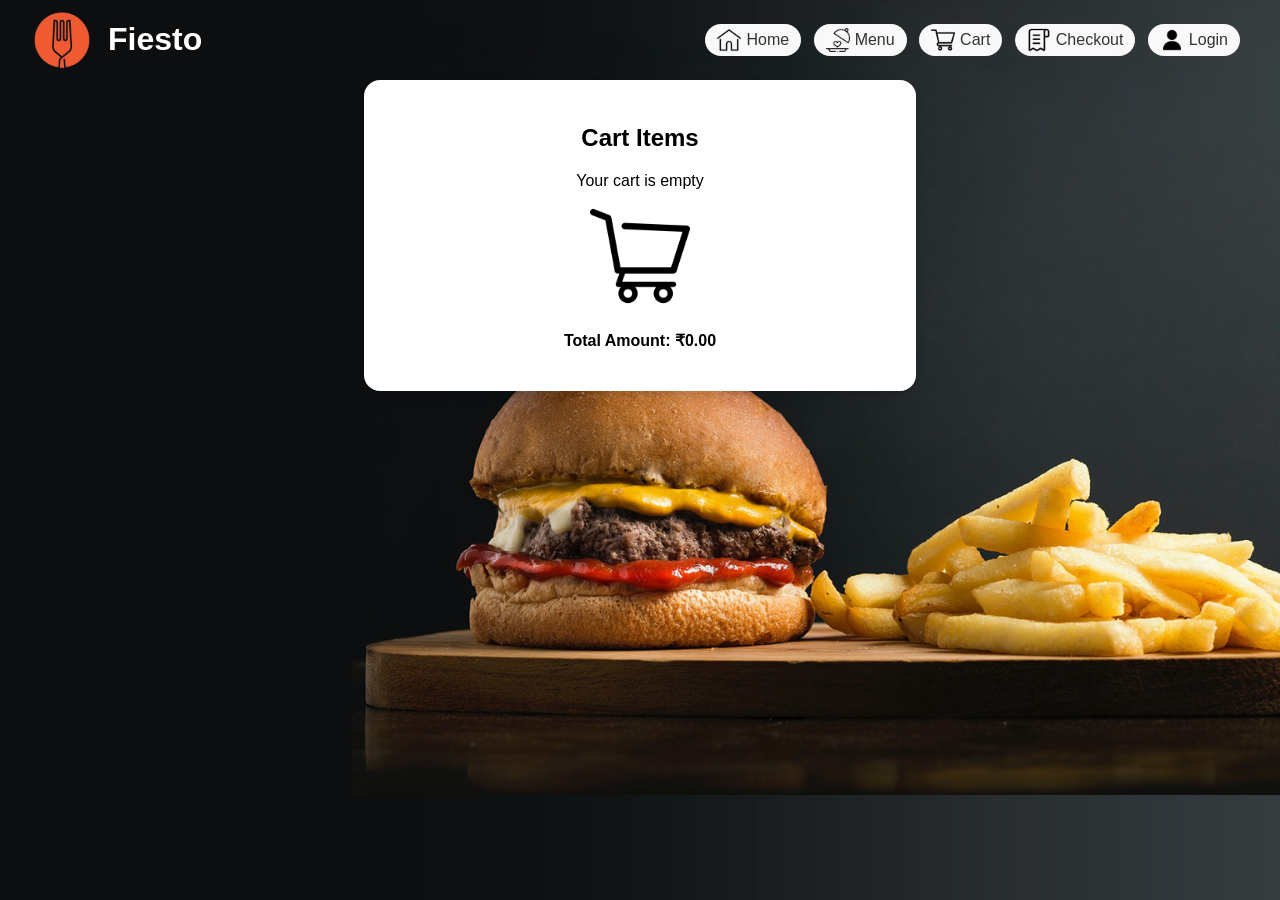
==== frontend/cart.html @ d4b280db "Add files via upload" ====
<!DOCTYPE html>
<html lang="en">

<head>
    <meta charset="UTF-8">
    <meta name="viewport" content="width=device-width, initial-scale=1.0">
    <title>Fiesto - Cart</title>
    <link rel="stylesheet" href="style.css">
    <link rel="shortcut icon" href="images/favicon.png" type="image/x-icon">
</head>

<body>
    <div class="navigation">
        <div class="navigation-logo">
            <img class="icon" src="images/favicon.png" alt="Fiesto Logo">
            <h1 class="title">Fiesto</h1>
        </div>
        <nav>
            <ul>
                <li class="nav-item"><a href="index.html"><img src="images/home.png"><span>Home</span></a></li>
                <li class="nav-item"><a href="menu.html"><img src="images/menu.png"><span>Menu</span></a></li>
                <li class="nav-item"><a href="cart.html"><img src="images/cart.png"><span>Cart</span></a></li>
                <li class="nav-item"><a href="checkout.html"><img src="images/checkout.png"><span>Checkout</span></a></li>
                <li onclick="openPopup()"><a href="#"><img src="images/person.png"><span class="logged-name">Login</span></a></li>
            </ul>
        </nav>
    </div>

    <div class="cart-container">
        <h3>Cart Items</h3>
        <ul id="cartItemsList"></ul>
        <div id="totalAmountContainer">
            <h4>Total Amount: <span id="totalAmount">₹0.00</span></h4>
        </div>
    </div>

    <div id="loginPopup" class="popup">
        <div class="popup-content">
            <span class="close" onclick="closePopup()">&times;</span>
            <h2>Login</h2>
            <form id="loginForm" onsubmit="login(event)">
                <input type="text" id="username" placeholder="Username" required>
                <input type="tel" id="phone" placeholder="Phone Number" required>
                <textarea id="address" placeholder="Address for delivery" required></textarea>
                <button id="loginBtn" type="submit" style="display: inline-block;">Login</button>
            </form>
            <button id="logoutBtn" onclick="logout()" style="display: none;">Logout</button>
        </div>
    </div>

    <script src="script.js"></script>
    <script>
        function loadCartItems() {
            const cartItemsList = document.getElementById("cartItemsList");
            const totalAmountContainer = document.getElementById("totalAmount");
            cartItemsList.innerHTML = ""; // Clear existing list items
            let totalAmount = 0;

            const cartItems = JSON.parse(sessionStorage.getItem('cartItems')) || {};

            for (const key in cartItems) {
                if (cartItems.hasOwnProperty(key)) {
                    const item = cartItems[key];
                    const listItem = document.createElement("li");
                    listItem.innerHTML = `
                        <div>
                            <h4>${item.name}</h4>
                            <p>Quantity: ${item.count}</p>
                            <p>Price: ${item.price}</p>
                        </div>
                    `;
                    cartItemsList.appendChild(listItem);

                    // Calculate total amount
                    const itemPrice = parseFloat(item.price.replace('₹', '').trim());
                    totalAmount += item.count * itemPrice;
                }
            }

            // Display total amount with 2 decimal places
            totalAmountContainer.textContent = `₹${totalAmount.toFixed(2)}`;

            // Show message if cart is empty
            if (Object.keys(cartItems).length === 0) {
                cartItemsList.innerHTML = `<p>Your cart is empty</p>
                                            <img src="images/empty-cart.png" alt="Empty Cart"/>`;
            }
        }

        // Load cart items when the page is loaded
        document.addEventListener("DOMContentLoaded", loadCartItems);
    </script>
</body>

</html>
---- frontend/style.css ----
/* Base styling */
body,
html {
  margin: 0;
  padding: 0;
  font-family: 'Lucida Sans', 'Lucida Sans Regular', 'Lucida Grande', 'Lucida Sans Unicode', Geneva, Verdana, sans-serif;
  height: 100vh;
  overflow-x: hidden;
}

body {
  background-image: url(images/bg-image.jpg);
  background-repeat: no-repeat;
  background-position: center;
  background-size: cover;
}

/* Navigation */
.navigation {
  display: flex;
  justify-content: space-between;
  align-items: center;
  margin: 0 2em;
}

.navigation-logo {
  display: flex;
  align-items: center;
}

.navigation-search input {
  border: 0;
  border-radius: 16px;
  padding: 8px;
}

.title {
  color: #ffffff;
  margin-left: 16px;
}

.icon {
  height: 60px;
}

.navigation nav {
  display: flex;
  gap: 1em;
}

nav ul {
  list-style: none;
  padding: 0;
  margin: 0;
}

nav ul li {
  display: inline-block;
  margin-right: 8px;
  background-color: #f9f9f9;
  border-radius: 20px;
  padding: 4px 12px;
  transition: transform 0.3s ease, box-shadow 0.3s ease;
}

nav ul li:hover {
  transform: translateY(-5px);
  box-shadow: 0 4px 8px rgba(0, 0, 0, 0.2);
}

nav ul li a {
  position: relative;
  text-decoration: none;
  color: #333;
  transition: color 0.3s ease;
  display: inline-block;
}

nav ul li a img,
nav ul li a span {
  vertical-align: middle;
}

nav ul li a img {
  height: 24px;
  width: 24px;
  margin-right: 5px;
}

nav ul li a::before {
  content: "";
  position: absolute;
  width: 100%;
  height: 2px;
  bottom: -4px;
  left: 0;
  background-color: #ff6f61;
  visibility: hidden;
  transform: scaleX(0);
  transition: all 0.3s ease-in-out;
}

nav ul li a:hover::before {
  visibility: visible;
  transform: scaleX(1);
}

/* Home */
.home-container {
  display: flex;
}

.home-1 {
  background-color: white;
  padding: 16px;
  border-radius: 16px;
  margin: 16px;
  width: 30vw;
}

.home-1 > p {
  margin-bottom: 60px;
}

.home-2 {
  padding: 16px;
  border-radius: 16px;
  margin: 16px;
  width: 800px;
  color: white;
  font-size: xx-large;
  font-style: oblique;
}

.explore-button {
  background-color: #f05a32;
  color: white;
  padding: 8px;
  border-radius: 16px;
  text-decoration: none;
  transition: background-color 0.3s ease, transform 0.3s ease;
}

.explore-button:hover {
  background-color: #e54e1c;
  transform: translateY(-5px);
}

.about-container {
  background-color: rgba(76, 76, 76, 0.22);
  color: white;
  border-radius: 16px;
  margin: 70px 16px 16px 16px;
  padding: 16px;
  width: 30vw;
}

/* Menu */
.menu-container {
  display: grid;
  grid-template-columns: 1fr 4fr;
  gap: 1em;
  margin: 16px;
}

.sidebar {
  background-color: white;
  border-radius: 16px;
  padding: 16px;
  box-shadow: 0 4px 8px rgba(0, 0, 0, 0.1);
}

.categories {
  background-color: white;
  border-radius: 16px;
  padding: 16px;
  height: 80vh;
  overflow-y: auto;
  overflow-x: hidden;
  box-shadow: 0 4px 8px rgba(0, 0, 0, 0.1);
}

.all-items {
  display: grid;
  grid-template-columns: repeat(4, 1fr);
  gap: 1em;
  margin: 16px auto;
  width: 72vw;
  max-width: 1200px;
}

.all-items > .card {
  background-color: #f0f0f0;
  padding: 1em;
  border: 1px solid #ccc;
  border-radius: 8px;
  transition: transform 0.3s ease, background-color 0.3s ease, box-shadow 0.3s ease;
  animation: fadeIn 0.5s ease forwards;
  transform-style: preserve-3d;
}

.all-items > .card:hover {
  transform: translateY(-10px) rotateX(10deg) rotateY(10deg);
  background-color: #e0e0e0;
  box-shadow: 0 4px 8px rgba(0, 0, 0, 0.2);
}

@keyframes fadeIn {
  from {
    opacity: 0;
    transform: translateY(20px);
  }
  to {
    opacity: 1;
    transform: translateY(0);
  }
}

@media (max-width: 1200px) {
  .all-items {
    grid-template-columns: repeat(3, 1fr);
  }
}

@media (max-width: 768px) {
  .all-items {
    grid-template-columns: repeat(2, 1fr);
  }
}

@media (max-width: 480px) {
  .all-items {
    grid-template-columns: 1fr;
  }
}

.card {
  background-color: #fff;
  border-radius: 8px;
  box-shadow: 0 4px 8px rgba(0, 0, 0, 0.1);
  transition: transform 0.3s ease;
}

.card:hover {
  transform: rotateX(10deg) rotateY(10deg);
}

.card-image {
  width: 100%;
  height: 200px;
  border-top-left-radius: 8px;
  border-top-right-radius: 8px;
  overflow: hidden;
}

.card-image img {
  width: 100%;
  height: 100%;
  object-fit: cover;
}

.card-details {
  padding: 20px;
}

.card-title {
  font-size: 20px;
  font-weight: bold;
  margin-bottom: 10px;
}

.card-description {
  font-size: 14px;
  color: #666;
  line-height: 1.5;
}

.card-footer {
  padding: 10px 20px;
  border-top: 1px solid #eee;
}

.btn {
  background-color: #f05a32;
  color: #fff;
  padding: 8px 16px;
  border: none;
  border-radius: 4px;
  cursor: pointer;
  transition: background-color 0.3s ease, transform 0.3s ease;
}

.btn:hover {
  background-color: #e54e1c;
  transform: translateY(-2px);
}

/* Cart */
.cart-container {
  background-color: white;
  margin: 16px;
  padding: 16px;
  border-radius: 16px;
  text-align: center;
  width: 40vw;
  box-shadow: 0 4px 8px rgba(0, 0, 0, 0.1);
}

.cart-container img {
  height: 100px;
}

/* Checkout */
.checkout-container {
  background-color: white;
  margin: 16px;
  padding: 16px;
  border-radius: 16px;
  text-align: center;
  width: 40vw;
  box-shadow: 0 4px 8px rgba(0, 0, 0, 0.1);
}

.checkout-items {
  display: flex;
  flex-direction: column;
}

.checkout-items p {
  display: flex;
  justify-content: space-between;
}

.checkout-items span {
  margin-left: 10px;
}

.checkout-summary {
  display: flex;
  justify-content: space-between;
  align-items: center;
}

.checkout-button {
  background-color: #f05a32;
  color: white;
  border: 0;
  border-radius: 16px;
  padding: 8px 16px;
  transition: background-color 0.3s ease, transform 0.3s ease;
}

.checkout-button:hover {
  background-color: #e54e1c;
  transform: translateY(-2px);
  cursor: pointer;
}

/* Popup */
.popup {
  display: none;
  position: fixed;
  top: 0;
  left: 0;
  width: 100%;
  height: 100%;
  background-color: rgba(0, 0, 0, 0.5);
  z-index: 999;
}

.popup-content {
  position: absolute;
  top: 50%;
  left: 50%;
  transform: translate(-50%, -50%);
  background-color: #fff;
  padding: 20px;
  border-radius: 10px;
  box-shadow: 0 0 10px rgba(0, 0, 0, 0.3);
  max-width: 400px;
  width: 90%;
}

.close {
  position: absolute;
  top: 10px;
  right: 10px;
  cursor: pointer;
  font-size: 20px;
  color: #888;
}

.close:hover {
  color: #333;
}

.popup-content h2 {
  margin-bottom: 20px;
  text-align: center;
}

.popup-content input,
.popup-content textarea,
.popup-content button {
  width: 100%;
  margin-bottom: 15px;
  padding: 10px;
  border: 1px solid #ccc;
  border-radius: 5px;
  box-sizing: border-box;
}

.popup-content button {
  background-color: #ff6f61;
  color: #fff;
  border: none;
  cursor: pointer;
}

.popup-content button:hover {
  background-color: #e65c4d;
}

/* Sidebar */
.sidebar {
  background-color: #f4f4f4;
  padding: 10px;
  border-radius: 10px;
  box-shadow: 0 0 10px rgba(0, 0, 0, 0.1);
}

.sidebar h2 {
  font-size: 18px;
  margin-bottom: 10px;
  color: #333;
}

.sidebar ul {
  list-style: none;
  padding: 0;
}

.sidebar li {
  margin-bottom: 5px;
  cursor: pointer;
  font-size: 16px;
  padding: 10px;
  transition: background-color 0.3s ease, transform 0.3s ease;
}

.sidebar li:hover {
  background-color: #e0e0e0;
  transform: translateY(-2px);
}

.sidebar li:nth-child(odd) {
  background-color: #ddd;
}

.sidebar li input[type="checkbox"] + label:before {
  content: '';
  display: inline-block;
  width: 16px;
  height: 16px;
  border: 1px solid #ccc;
  border-radius: 3px;
  margin-right: 5px;
  vertical-align: middle;
}

.sidebar li input[type="checkbox"]:checked + label:before {
  background-color: #007bff;
  border-color: #007bff;
}

.cart-container {
  max-width: 600px;
  margin: 0 auto;
  padding: 20px;
}

.cart-container h3 {
  text-align: center;
  font-size: 24px;
  margin-bottom: 20px;
}

#cartItemsList {
  list-style: none;
  padding: 0;
}

#cartItemsList img {
  height: 100px;
}

#cartItemsList li {
  margin-bottom: 10px;
  padding: 10px;
  background-color: #f9f9f9;
  border-radius: 5px;
  transition: transform 0.3s ease;
}

#cartItemsList li:hover {
  transform: translateY(-5px);
  box-shadow: 0 4px 8px rgba(0, 0, 0, 0.2);
}

#cartItemsList li img {
  max-width: 100px;
  max-height: 100px;
  float: left;
  margin-right: 20px;
}

#cartItemsList li:after {
  content: "";
  display: table;
  clear: both;
}
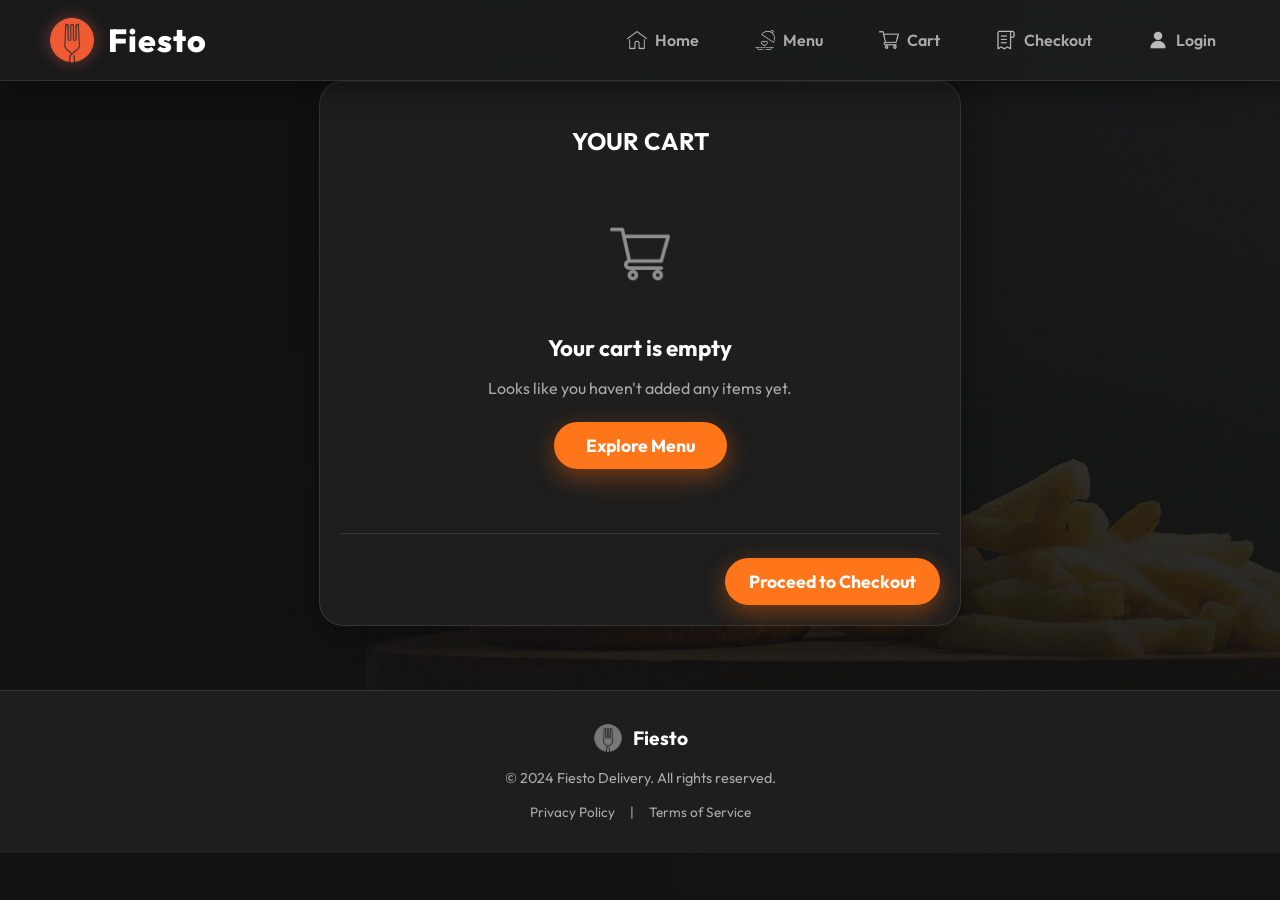
==== commit a5cbbd07: "Add files via upload" ====
--- a/frontend/cart.html
+++ b/frontend/cart.html
@@ -20,17 +20,21 @@
                 <li class="nav-item"><a href="index.html"><img src="images/home.png"><span>Home</span></a></li>
                 <li class="nav-item"><a href="menu.html"><img src="images/menu.png"><span>Menu</span></a></li>
                 <li class="nav-item"><a href="cart.html"><img src="images/cart.png"><span>Cart</span></a></li>
-                <li class="nav-item"><a href="checkout.html"><img src="images/checkout.png"><span>Checkout</span></a></li>
-                <li onclick="openPopup()"><a href="#"><img src="images/person.png"><span class="logged-name">Login</span></a></li>
+                <li class="nav-item"><a href="checkout.html"><img src="images/checkout.png"><span>Checkout</span></a>
+                </li>
+                <li onclick="openPopup()"><a href="#"><img src="images/person.png"><span
+                            class="logged-name">Login</span></a></li>
             </ul>
         </nav>
     </div>
 
     <div class="cart-container">
-        <h3>Cart Items</h3>
+        <h3>YOUR CART</h3>
         <ul id="cartItemsList"></ul>
-        <div id="totalAmountContainer">
+        <div id="totalAmountContainer" style="display: flex; flex-direction: column; align-items: flex-end; gap: 1rem;">
             <h4>Total Amount: <span id="totalAmount">₹0.00</span></h4>
+            <a href="checkout.html" class="checkout-button" style="text-decoration: none; padding: 12px 24px;">Proceed
+                to Checkout</a>
         </div>
     </div>
 
@@ -48,6 +52,20 @@
         </div>
     </div>
 
+    <footer
+        style="margin-top: 4rem; padding: 2rem; border-top: 1px solid var(--border); background: var(--bg-card); text-align: center; color: var(--text-muted);">
+        <div style="display: flex; justify-content: center; align-items: center; gap: 10px; margin-bottom: 1rem;">
+            <img src="images/favicon.png" alt="Fiesto Logo" style="height: 30px; filter: grayscale(1);">
+            <h2 style="margin: 0; color: var(--text-main); font-size: 1.2rem;">Fiesto</h2>
+        </div>
+        <p style="margin: 0; font-size: 0.9rem;">&copy; 2024 Fiesto Delivery. All rights reserved.</p>
+        <div style="margin-top: 1rem; display: flex; justify-content: center; gap: 15px; font-size: 0.85rem;">
+            <a href="#" style="color: var(--text-muted); text-decoration: none;">Privacy Policy</a> |
+            <a href="#" style="color: var(--text-muted); text-decoration: none;">Terms of Service</a>
+        </div>
+    </footer>
+
+    <script src="utils.js"></script>
     <script src="script.js"></script>
     <script>
         function loadCartItems() {
@@ -72,7 +90,8 @@
                     cartItemsList.appendChild(listItem);
 
                     // Calculate total amount
-                    const itemPrice = parseFloat(item.price.replace('₹', '').trim());
+                    const itemPriceStr = String(item.price).replace(/[^\d.]/g, '');
+                    const itemPrice = parseFloat(itemPriceStr);
                     totalAmount += item.count * itemPrice;
                 }
             }
@@ -82,8 +101,19 @@
 
             // Show message if cart is empty
             if (Object.keys(cartItems).length === 0) {
-                cartItemsList.innerHTML = `<p>Your cart is empty</p>
-                                            <img src="images/empty-cart.png" alt="Empty Cart"/>`;
+                cartItemsList.style.display = 'block';
+                cartItemsList.innerHTML = `
+                    <div style="padding: 2rem 0;">
+                        <img src="images/cart.png" alt="Empty Cart" style="height: 60px; filter: invert(1) opacity(0.5); margin-bottom: 1rem;"/>
+                        <h4 style="color: var(--text-main); margin-bottom: 0.5rem; font-size: 1.4rem;">Your cart is empty</h4>
+                        <p style="color: var(--text-muted); margin-bottom: 1.5rem;">Looks like you haven't added any items yet.</p>
+                        <a href="menu.html" class="checkout-button" style="text-decoration: none; display: inline-block;">Explore Menu</a>
+                    </div>
+                `;
+                totalAmountContainer.parentElement.style.display = 'none';
+            } else {
+                cartItemsList.style.display = 'flex';
+                totalAmountContainer.parentElement.style.display = 'flex';
             }
         }
 
@@ -92,4 +122,4 @@
     </script>
 </body>
 
-</html>
+</html>
--- a/frontend/style.css
+++ b/frontend/style.css
@@ -1,18 +1,35 @@
+@import url('https://fonts.googleapis.com/css2?family=Outfit:wght@300;400;600;800&display=swap');
+
+/* Colors & Tokens */
+:root {
+  --primary: hsl(24, 100%, 55%);
+  --primary-hover: hsl(24, 100%, 45%);
+  --bg-dark: #121212;
+  --bg-card: #1e1e1e;
+  --bg-glass: rgba(30, 30, 30, 0.7);
+  --text-main: #ffffff;
+  --text-muted: #aaaaaa;
+  --border: rgba(255, 255, 255, 0.1);
+}
+
 /* Base styling */
 body,
 html {
   margin: 0;
   padding: 0;
-  font-family: 'Lucida Sans', 'Lucida Sans Regular', 'Lucida Grande', 'Lucida Sans Unicode', Geneva, Verdana, sans-serif;
+  font-family: 'Outfit', sans-serif;
   height: 100vh;
   overflow-x: hidden;
+  background-color: var(--bg-dark);
+  color: var(--text-main);
 }
 
 body {
-  background-image: url(images/bg-image.jpg);
+  background-image: linear-gradient(rgba(18, 18, 18, 0.8), rgba(18, 18, 18, 0.95)), url(images/bg-image.jpg);
   background-repeat: no-repeat;
   background-position: center;
   background-size: cover;
+  background-attachment: fixed;
 }
 
 /* Navigation */
@@ -20,189 +37,249 @@
   display: flex;
   justify-content: space-between;
   align-items: center;
-  margin: 0 2em;
+  padding: 1rem 3rem;
+  background: var(--bg-glass);
+  backdrop-filter: blur(12px);
+  -webkit-backdrop-filter: blur(12px);
+  position: sticky;
+  top: 0;
+  z-index: 100;
+  border-bottom: 1px solid var(--border);
+  box-shadow: 0 4px 30px rgba(0, 0, 0, 0.5);
 }
 
 .navigation-logo {
   display: flex;
   align-items: center;
-}
-
-.navigation-search input {
-  border: 0;
-  border-radius: 16px;
-  padding: 8px;
+  gap: 12px;
 }
 
 .title {
-  color: #ffffff;
-  margin-left: 16px;
+  color: var(--text-main);
+  margin: 0;
+  font-weight: 800;
+  letter-spacing: 1px;
 }
 
 .icon {
-  height: 60px;
-}
-
-.navigation nav {
-  display: flex;
-  gap: 1em;
-}
-
-nav ul {
+  height: 48px;
+  filter: drop-shadow(0 0 8px rgba(255, 111, 97, 0.4));
+}
+
+.navigation nav ul {
   list-style: none;
   padding: 0;
   margin: 0;
+  display: flex;
+  gap: 1.5rem;
 }
 
 nav ul li {
-  display: inline-block;
-  margin-right: 8px;
-  background-color: #f9f9f9;
-  border-radius: 20px;
-  padding: 4px 12px;
-  transition: transform 0.3s ease, box-shadow 0.3s ease;
-}
-
-nav ul li:hover {
-  transform: translateY(-5px);
-  box-shadow: 0 4px 8px rgba(0, 0, 0, 0.2);
+  display: flex;
+  align-items: center;
 }
 
 nav ul li a {
-  position: relative;
   text-decoration: none;
-  color: #333;
-  transition: color 0.3s ease;
-  display: inline-block;
-}
-
-nav ul li a img,
+  color: var(--text-muted);
+  font-weight: 600;
+  display: flex;
+  align-items: center;
+  gap: 8px;
+  padding: 8px 16px;
+  border-radius: 24px;
+  transition: all 0.3s ease;
+}
+
+nav ul li a img {
+  height: 20px;
+  width: 20px;
+  filter: invert(1) opacity(0.7);
+  transition: all 0.3s ease;
+}
+
+nav ul li a:hover,
+nav ul li.active a {
+  color: var(--text-main);
+  background: rgba(255, 255, 255, 0.05);
+  transform: translateY(-2px);
+}
+
+nav ul li a:hover img,
+nav ul li.active a img {
+  filter: invert(1) opacity(1);
+}
+
 nav ul li a span {
-  vertical-align: middle;
-}
-
-nav ul li a img {
-  height: 24px;
-  width: 24px;
-  margin-right: 5px;
-}
-
-nav ul li a::before {
-  content: "";
-  position: absolute;
-  width: 100%;
-  height: 2px;
-  bottom: -4px;
-  left: 0;
-  background-color: #ff6f61;
-  visibility: hidden;
-  transform: scaleX(0);
-  transition: all 0.3s ease-in-out;
-}
-
-nav ul li a:hover::before {
-  visibility: visible;
-  transform: scaleX(1);
+  font-size: 1rem;
 }
 
 /* Home */
 .home-container {
   display: flex;
+  flex-direction: column;
+  align-items: center;
+  justify-content: center;
+  min-height: 70vh;
+  text-align: center;
+  gap: 2rem;
+  padding: 2rem;
 }
 
 .home-1 {
-  background-color: white;
-  padding: 16px;
-  border-radius: 16px;
-  margin: 16px;
-  width: 30vw;
-}
-
-.home-1 > p {
-  margin-bottom: 60px;
+  max-width: 600px;
+  animation: slideUp 0.8s cubic-bezier(0.16, 1, 0.3, 1) forwards;
+}
+
+.home-1 h2 {
+  font-size: 3.5rem;
+  font-weight: 800;
+  line-height: 1.1;
+  margin-bottom: 1rem;
+  background: linear-gradient(90deg, #fff, #ffb347);
+  background-clip: text;
+  -webkit-background-clip: text;
+  -webkit-text-fill-color: transparent;
+}
+
+.home-1 p {
+  font-size: 1.2rem;
+  color: var(--text-muted);
+  margin-bottom: 2.5rem;
 }
 
 .home-2 {
-  padding: 16px;
-  border-radius: 16px;
-  margin: 16px;
-  width: 800px;
+  max-width: 800px;
+  color: var(--text-muted);
+  font-size: 1.1rem;
+  font-weight: 300;
+  animation: slideUp 1s cubic-bezier(0.16, 1, 0.3, 1) forwards;
+  opacity: 0;
+}
+
+@keyframes slideUp {
+  from {
+    opacity: 0;
+    transform: translateY(40px);
+  }
+
+  to {
+    opacity: 1;
+    transform: translateY(0);
+  }
+}
+
+.explore-button {
+  display: inline-block;
+  background: var(--primary);
   color: white;
-  font-size: xx-large;
-  font-style: oblique;
-}
-
-.explore-button {
-  background-color: #f05a32;
-  color: white;
-  padding: 8px;
-  border-radius: 16px;
+  padding: 14px 32px;
+  border-radius: 30px;
   text-decoration: none;
-  transition: background-color 0.3s ease, transform 0.3s ease;
+  font-weight: 600;
+  font-size: 1.1rem;
+  box-shadow: 0 8px 24px rgba(255, 107, 0, 0.4);
+  transition: all 0.3s cubic-bezier(0.16, 1, 0.3, 1);
 }
 
 .explore-button:hover {
-  background-color: #e54e1c;
-  transform: translateY(-5px);
-}
-
+  transform: translateY(-2px);
+  box-shadow: 0 12px 28px rgba(255, 107, 0, 0.6);
+}
+
+/* About Section Fixes */
 .about-container {
-  background-color: rgba(76, 76, 76, 0.22);
-  color: white;
-  border-radius: 16px;
-  margin: 70px 16px 16px 16px;
-  padding: 16px;
-  width: 30vw;
-}
+  max-width: 1200px;
+  margin: 4rem auto;
+  padding: 3rem 2rem;
+  text-align: center;
+  background: var(--bg-card);
+  border-radius: var(--radius);
+  border: 1px solid var(--border);
+  box-shadow: var(--shadow);
+  backdrop-filter: blur(12px);
+  -webkit-backdrop-filter: blur(12px);
+}
+
+.about-container h2 {
+  font-size: 2.5rem;
+  color: var(--text-main);
+  margin-bottom: 1.5rem;
+  display: inline-block;
+}
+
+.about-container p {
+  font-size: 1.2rem;
+  color: var(--text-muted);
+  line-height: 1.8;
+  max-width: 800px;
+  margin: 0 auto;
+}
+
+.explore-button:hover {
+  background: var(--primary-hover);
+  transform: translateY(-4px) scale(1.02);
+  box-shadow: 0 12px 32px rgba(255, 107, 0, 0.6);
+}
+
 
 /* Menu */
 .menu-container {
   display: grid;
-  grid-template-columns: 1fr 4fr;
-  gap: 1em;
-  margin: 16px;
+  grid-template-columns: 250px 1fr;
+  gap: 2rem;
+  margin: 2rem;
 }
 
 .sidebar {
-  background-color: white;
-  border-radius: 16px;
-  padding: 16px;
-  box-shadow: 0 4px 8px rgba(0, 0, 0, 0.1);
+  background: var(--bg-card);
+  border-radius: 20px;
+  padding: 1.5rem;
+  border: 1px solid var(--border);
+  box-shadow: 0 10px 30px rgba(0, 0, 0, 0.2);
+  height: fit-content;
 }
 
 .categories {
-  background-color: white;
-  border-radius: 16px;
-  padding: 16px;
+  background: transparent;
+  padding: 0;
   height: 80vh;
   overflow-y: auto;
   overflow-x: hidden;
-  box-shadow: 0 4px 8px rgba(0, 0, 0, 0.1);
+}
+
+.categories::-webkit-scrollbar {
+  width: 8px;
+}
+
+.categories::-webkit-scrollbar-thumb {
+  background: rgba(255, 255, 255, 0.2);
+  border-radius: 4px;
 }
 
 .all-items {
   display: grid;
-  grid-template-columns: repeat(4, 1fr);
-  gap: 1em;
-  margin: 16px auto;
-  width: 72vw;
-  max-width: 1200px;
-}
-
-.all-items > .card {
-  background-color: #f0f0f0;
-  padding: 1em;
-  border: 1px solid #ccc;
-  border-radius: 8px;
-  transition: transform 0.3s ease, background-color 0.3s ease, box-shadow 0.3s ease;
+  grid-template-columns: repeat(auto-fill, minmax(280px, 1fr));
+  gap: 2rem;
+  width: 100%;
+}
+
+.all-items>.card {
+  background: var(--bg-card);
+  border: 1px solid var(--border);
+  border-radius: 24px;
+  transition: all 0.4s cubic-bezier(0.16, 1, 0.3, 1);
   animation: fadeIn 0.5s ease forwards;
-  transform-style: preserve-3d;
-}
-
-.all-items > .card:hover {
-  transform: translateY(-10px) rotateX(10deg) rotateY(10deg);
-  background-color: #e0e0e0;
-  box-shadow: 0 4px 8px rgba(0, 0, 0, 0.2);
+  position: relative;
+  overflow: hidden;
+  display: flex;
+  flex-direction: column;
+}
+
+.all-items>.card:hover {
+  transform: translateY(-8px);
+  box-shadow: 0 20px 40px rgba(0, 0, 0, 0.4);
+  border-color: rgba(255, 111, 97, 0.4);
 }
 
 @keyframes fadeIn {
@@ -210,150 +287,203 @@
     opacity: 0;
     transform: translateY(20px);
   }
+
   to {
     opacity: 1;
     transform: translateY(0);
   }
 }
 
-@media (max-width: 1200px) {
-  .all-items {
-    grid-template-columns: repeat(3, 1fr);
-  }
-}
-
-@media (max-width: 768px) {
-  .all-items {
-    grid-template-columns: repeat(2, 1fr);
-  }
-}
-
-@media (max-width: 480px) {
-  .all-items {
-    grid-template-columns: 1fr;
-  }
-}
-
-.card {
-  background-color: #fff;
-  border-radius: 8px;
-  box-shadow: 0 4px 8px rgba(0, 0, 0, 0.1);
-  transition: transform 0.3s ease;
-}
-
-.card:hover {
-  transform: rotateX(10deg) rotateY(10deg);
-}
-
 .card-image {
   width: 100%;
-  height: 200px;
-  border-top-left-radius: 8px;
-  border-top-right-radius: 8px;
+  height: 220px;
   overflow: hidden;
+  position: relative;
 }
 
 .card-image img {
   width: 100%;
   height: 100%;
   object-fit: cover;
+  transition: transform 0.6s cubic-bezier(0.16, 1, 0.3, 1);
+}
+
+.card:hover .card-image img {
+  transform: scale(1.08);
 }
 
 .card-details {
-  padding: 20px;
+  padding: 1.5rem;
+  display: flex;
+  flex-direction: column;
+  flex-grow: 1;
 }
 
 .card-title {
-  font-size: 20px;
+  font-size: 1.2rem;
+  font-weight: 600;
+  margin-bottom: 0.5rem;
+  color: var(--text-main);
+}
+
+.card-description {
+  font-size: 0.9rem;
+  color: var(--text-muted);
+  line-height: 1.5;
+  margin-bottom: 1rem;
+  flex-grow: 1;
+}
+
+.card-price {
+  font-size: 1.4rem;
+  font-weight: 800;
+  color: var(--primary);
+  margin-bottom: 1rem;
+}
+
+.card-add {
+  display: flex;
+  align-items: center;
+  justify-content: space-between;
+  background: rgba(255, 255, 255, 0.05);
+  border-radius: 30px;
+  padding: 4px;
+}
+
+.card-add span {
+  font-weight: 600;
+  font-size: 1.1rem;
+  width: 40px;
+  text-align: center;
+}
+
+.btn {
+  background-color: var(--primary);
+  color: #fff;
+  width: 36px;
+  height: 36px;
+  border: none;
+  border-radius: 50%;
+  cursor: pointer;
+  display: flex;
+  align-items: center;
+  justify-content: center;
   font-weight: bold;
-  margin-bottom: 10px;
-}
-
-.card-description {
-  font-size: 14px;
-  color: #666;
-  line-height: 1.5;
-}
-
-.card-footer {
-  padding: 10px 20px;
-  border-top: 1px solid #eee;
-}
-
-.btn {
-  background-color: #f05a32;
-  color: #fff;
-  padding: 8px 16px;
-  border: none;
-  border-radius: 4px;
-  cursor: pointer;
-  transition: background-color 0.3s ease, transform 0.3s ease;
+  font-size: 1.2rem;
+  transition: all 0.3s cubic-bezier(0.16, 1, 0.3, 1);
 }
 
 .btn:hover {
-  background-color: #e54e1c;
-  transform: translateY(-2px);
+  background-color: var(--primary-hover);
+  transform: scale(1.1);
+}
+
+.btn:active {
+  transform: scale(0.95);
 }
 
 /* Cart */
 .cart-container {
-  background-color: white;
-  margin: 16px;
-  padding: 16px;
-  border-radius: 16px;
+  background: var(--bg-card);
+  margin: 2rem auto;
+  padding: 2rem;
+  border-radius: 24px;
   text-align: center;
-  width: 40vw;
-  box-shadow: 0 4px 8px rgba(0, 0, 0, 0.1);
+  max-width: 800px;
+  width: 90%;
+  border: 1px solid var(--border);
+  box-shadow: 0 10px 30px rgba(0, 0, 0, 0.3);
 }
 
 .cart-container img {
-  height: 100px;
+  height: 120px;
+  margin-top: 1rem;
+  filter: drop-shadow(0 4px 12px rgba(0, 0, 0, 0.2));
 }
 
 /* Checkout */
 .checkout-container {
-  background-color: white;
-  margin: 16px;
-  padding: 16px;
-  border-radius: 16px;
+  background: var(--bg-card);
+  margin: 2rem auto;
+  padding: 2.5rem;
+  border-radius: 24px;
+  max-width: 800px;
+  width: 90%;
+  border: 1px solid var(--border);
+  box-shadow: 0 10px 30px rgba(0, 0, 0, 0.3);
+}
+
+.checkout-container h3 {
+  font-size: 2rem;
+  margin-bottom: 1.5rem;
+  color: var(--text-main);
   text-align: center;
-  width: 40vw;
-  box-shadow: 0 4px 8px rgba(0, 0, 0, 0.1);
+}
+
+hr {
+  border: 0;
+  height: 1px;
+  background: var(--border);
+  margin: 1.5rem 0;
 }
 
 .checkout-items {
   display: flex;
   flex-direction: column;
-}
-
-.checkout-items p {
+  gap: 1rem;
+}
+
+.checkout-items>div {
+  display: grid;
+  grid-template-columns: 2fr 1fr 1fr;
+  align-items: center;
+  padding: 1rem;
+  background: rgba(255, 255, 255, 0.03);
+  border-radius: 12px;
+  transition: transform 0.2s ease;
+}
+
+.checkout-items>div:hover {
+  transform: translateX(5px);
+  background: rgba(255, 255, 255, 0.05);
+}
+
+.checkout-summary {
   display: flex;
   justify-content: space-between;
-}
-
-.checkout-items span {
-  margin-left: 10px;
-}
-
-.checkout-summary {
-  display: flex;
-  justify-content: space-between;
-  align-items: center;
+  align-items: center;
+  margin-top: 2rem;
+}
+
+.checkout-summary h4 {
+  font-size: 1.5rem;
+  margin: 0;
+}
+
+.checkout-summary span {
+  color: var(--primary);
+  font-size: 2rem;
+  font-weight: 800;
+  margin-left: 0.5rem;
 }
 
 .checkout-button {
-  background-color: #f05a32;
+  background-color: var(--primary);
   color: white;
   border: 0;
-  border-radius: 16px;
-  padding: 8px 16px;
-  transition: background-color 0.3s ease, transform 0.3s ease;
+  border-radius: 30px;
+  padding: 12px 32px;
+  font-size: 1.1rem;
+  font-weight: bold;
+  box-shadow: 0 8px 24px rgba(255, 107, 0, 0.4);
+  transition: all 0.3s cubic-bezier(0.16, 1, 0.3, 1);
+  cursor: pointer;
 }
 
 .checkout-button:hover {
-  background-color: #e54e1c;
-  transform: translateY(-2px);
-  cursor: pointer;
+  background-color: var(--primary-hover);
+  transform: translateY(-4px);
+  box-shadow: 0 12px 32px rgba(255, 107, 0, 0.6);
 }
 
 /* Popup */
@@ -364,7 +494,9 @@
   left: 0;
   width: 100%;
   height: 100%;
-  background-color: rgba(0, 0, 0, 0.5);
+  background-color: rgba(0, 0, 0, 0.6);
+  backdrop-filter: blur(4px);
+  -webkit-backdrop-filter: blur(4px);
   z-index: 999;
 }
 
@@ -373,104 +505,134 @@
   top: 50%;
   left: 50%;
   transform: translate(-50%, -50%);
-  background-color: #fff;
-  padding: 20px;
-  border-radius: 10px;
-  box-shadow: 0 0 10px rgba(0, 0, 0, 0.3);
+  background: var(--bg-card);
+  padding: 2.5rem;
+  border-radius: 24px;
+  border: 1px solid var(--border);
+  box-shadow: 0 20px 50px rgba(0, 0, 0, 0.5);
   max-width: 400px;
   width: 90%;
+  animation: modalPop 0.4s cubic-bezier(0.16, 1, 0.3, 1) forwards;
+}
+
+@keyframes modalPop {
+  0% {
+    opacity: 0;
+    transform: translate(-50%, -45%) scale(0.95);
+  }
+
+  100% {
+    opacity: 1;
+    transform: translate(-50%, -50%) scale(1);
+  }
 }
 
 .close {
   position: absolute;
-  top: 10px;
-  right: 10px;
+  top: 1rem;
+  right: 1.5rem;
   cursor: pointer;
-  font-size: 20px;
-  color: #888;
+  font-size: 28px;
+  color: var(--text-muted);
+  transition: color 0.3s ease;
 }
 
 .close:hover {
-  color: #333;
+  color: var(--primary);
 }
 
 .popup-content h2 {
+  margin-top: 0;
+  margin-bottom: 24px;
+  text-align: center;
+  font-size: 1.8rem;
+}
+
+.popup-content input,
+.popup-content textarea {
+  width: 100%;
   margin-bottom: 20px;
-  text-align: center;
-}
-
-.popup-content input,
-.popup-content textarea,
+  padding: 14px;
+  background: rgba(255, 255, 255, 0.05);
+  border: 1px solid var(--border);
+  border-radius: 12px;
+  color: var(--text-main);
+  font-family: 'Outfit', sans-serif;
+  box-sizing: border-box;
+  transition: all 0.3s ease;
+}
+
+.popup-content input:focus,
+.popup-content textarea:focus {
+  outline: none;
+  border-color: var(--primary);
+  background: rgba(255, 255, 255, 0.1);
+  box-shadow: 0 0 0 3px rgba(255, 107, 0, 0.1);
+}
+
+.popup-content textarea {
+  resize: vertical;
+  min-height: 100px;
+}
+
 .popup-content button {
   width: 100%;
-  margin-bottom: 15px;
-  padding: 10px;
-  border: 1px solid #ccc;
-  border-radius: 5px;
-  box-sizing: border-box;
-}
-
-.popup-content button {
-  background-color: #ff6f61;
+  background: var(--primary);
   color: #fff;
   border: none;
+  padding: 14px;
+  border-radius: 12px;
+  font-size: 1.1rem;
+  font-weight: bold;
   cursor: pointer;
+  transition: all 0.3s cubic-bezier(0.16, 1, 0.3, 1);
 }
 
 .popup-content button:hover {
-  background-color: #e65c4d;
-}
-
-/* Sidebar */
-.sidebar {
-  background-color: #f4f4f4;
-  padding: 10px;
-  border-radius: 10px;
-  box-shadow: 0 0 10px rgba(0, 0, 0, 0.1);
+  background: var(--primary-hover);
+  transform: translateY(-2px);
+  box-shadow: 0 8px 20px rgba(255, 107, 0, 0.4);
+}
+
+#logoutBtn {
+  background: #333;
+  border: 1px solid var(--border);
+}
+
+#logoutBtn:hover {
+  background: #444;
+  box-shadow: none;
 }
 
 .sidebar h2 {
-  font-size: 18px;
-  margin-bottom: 10px;
-  color: #333;
+  font-size: 1.2rem;
+  margin-bottom: 1rem;
+  color: var(--text-main);
+  border-bottom: 1px solid var(--border);
+  padding-bottom: 0.5rem;
 }
 
 .sidebar ul {
   list-style: none;
   padding: 0;
+  margin: 0;
 }
 
 .sidebar li {
-  margin-bottom: 5px;
+  margin-bottom: 8px;
   cursor: pointer;
-  font-size: 16px;
-  padding: 10px;
-  transition: background-color 0.3s ease, transform 0.3s ease;
-}
-
-.sidebar li:hover {
-  background-color: #e0e0e0;
-  transform: translateY(-2px);
-}
-
-.sidebar li:nth-child(odd) {
-  background-color: #ddd;
-}
-
-.sidebar li input[type="checkbox"] + label:before {
-  content: '';
-  display: inline-block;
-  width: 16px;
-  height: 16px;
-  border: 1px solid #ccc;
-  border-radius: 3px;
-  margin-right: 5px;
-  vertical-align: middle;
-}
-
-.sidebar li input[type="checkbox"]:checked + label:before {
-  background-color: #007bff;
-  border-color: #007bff;
+  font-size: 1rem;
+  padding: 12px;
+  border-radius: 12px;
+  transition: all 0.3s ease;
+  color: var(--text-muted);
+}
+
+.sidebar li:hover,
+.sidebar li.active {
+  background: rgba(255, 255, 255, 0.05);
+  color: var(--primary);
+  transform: translateX(5px);
 }
 
 .cart-container {
@@ -488,34 +650,70 @@
 #cartItemsList {
   list-style: none;
   padding: 0;
-}
-
-#cartItemsList img {
-  height: 100px;
+  display: flex;
+  flex-direction: column;
+  gap: 1rem;
 }
 
 #cartItemsList li {
-  margin-bottom: 10px;
-  padding: 10px;
-  background-color: #f9f9f9;
-  border-radius: 5px;
-  transition: transform 0.3s ease;
+  display: grid;
+  grid-template-columns: auto 1fr;
+  gap: 1.5rem;
+  align-items: center;
+  padding: 1.5rem;
+  background: rgba(255, 255, 255, 0.03);
+  border-radius: 16px;
+  transition: all 0.3s ease;
+  text-align: left;
 }
 
 #cartItemsList li:hover {
   transform: translateY(-5px);
-  box-shadow: 0 4px 8px rgba(0, 0, 0, 0.2);
+  background: rgba(255, 255, 255, 0.05);
 }
 
 #cartItemsList li img {
-  max-width: 100px;
-  max-height: 100px;
-  float: left;
-  margin-right: 20px;
-}
-
-#cartItemsList li:after {
-  content: "";
-  display: table;
-  clear: both;
-}
+  width: 100px;
+  height: 100px;
+  object-fit: contain;
+  filter: drop-shadow(0 4px 12px rgba(0, 0, 0, 0.2));
+}
+
+#cartItemsList li div {
+  display: flex;
+  flex-direction: column;
+  gap: 0.5rem;
+}
+
+#cartItemsList li h4 {
+  margin: 0;
+  font-size: 1.2rem;
+  color: var(--text-main);
+}
+
+#cartItemsList li p {
+  margin: 0;
+  color: var(--text-muted);
+}
+
+#totalAmountContainer {
+  margin-top: 2rem;
+  padding-top: 1.5rem;
+  border-top: 1px solid var(--border);
+  display: flex;
+  justify-content: flex-end;
+  align-items: center;
+}
+
+#totalAmountContainer h4 {
+  font-size: 1.5rem;
+  margin: 0;
+  color: var(--text-main);
+}
+
+#totalAmountContainer span {
+  color: var(--primary);
+  font-size: 2rem;
+  font-weight: 800;
+  margin-left: 1rem;
+}
